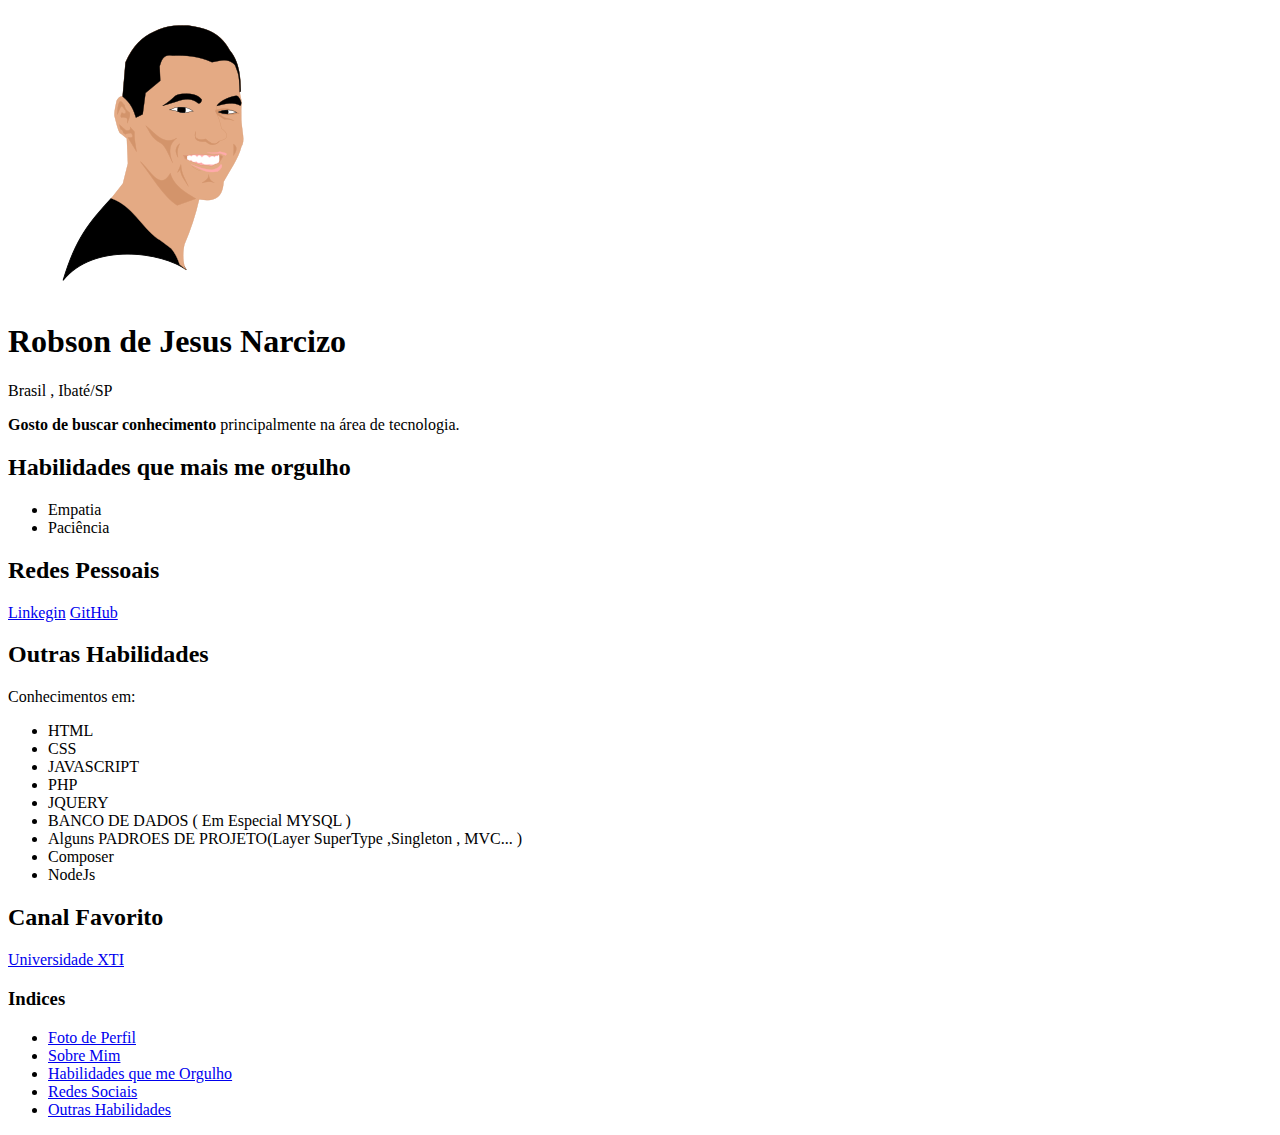
==== index.html @ ef617a59 "Implementação Tag Enfase" ====
<!DOCTYPE html>
<html lang="pt-br">
<head>
    <meta charset="UTF-8">
    <meta http-equiv="X-UA-Compatible" content="IE=edge">
    <meta name="viewport" content="width=device-width, initial-scale=1.0">
    <title>Robson Narcizo - Portifólio</title>
</head>
<body>
    <img src="rob.png" alt="Acreditem, esse sou eu" width="290px" id="perfil-photo" />
    <h1>Robson de Jesus Narcizo</h1>
    <p>Brasil , Ibaté/SP</p>
    <p id="description"><strong>Gosto de buscar conhecimento</strong> principalmente na área de tecnologia.</p>
    <h2 id="skils-guys">Habilidades que mais me orgulho</h2>
    <ul>
        <li>Empatia</li>
        <li>Paciência</li>
    </ul>

    <h2 id="social-media">Redes Pessoais</h2>
    <a href="https://www.linkedin.com/in/robson-narcizo-7123a220a/" title="Meu Likegin">Linkegin</a>
    <a href="https://github.com/robtrybe" title="Meu GitHub">GitHub</a>

    <h2 id="skils-anothers">Outras Habilidades</h2>
    <p>Conhecimentos em:</p>
    <ul>
        <li>HTML</li>
        <li>CSS</li>
        <li>JAVASCRIPT</li>
        <li>PHP</li>
        <li>JQUERY</li>
        <li>BANCO DE DADOS ( Em Especial MYSQL )</li>
        <li>Alguns PADROES DE PROJETO(Layer SuperType ,Singleton , MVC... )</li>
        <li>Composer</li>
        <li>NodeJs</li>
    </ul>
    <h2>Canal Favorito</h2>
    <a href="https://www.youtube.com/watch?v=VtJuifD4dSE&list=PLxQNfKs8YwvEk85FbeXxDnFecAntIQdRf" target="_blank">Universidade XTI</a>
    <h3>Indices</h3>
    <ul>
        <li><a href="#perfil-photo">Foto de Perfil</a></li>
        <li><a href="#description">Sobre Mim</a></li>
        <li><a href="#skils-guys">Habilidades que me Orgulho</a></li>
        <li><a href="#social-media">Redes Sociais</a></li>
        <li><a href="#skils-anothers">Outras Habilidades</a></li>
    </ul>
</body>
</html>
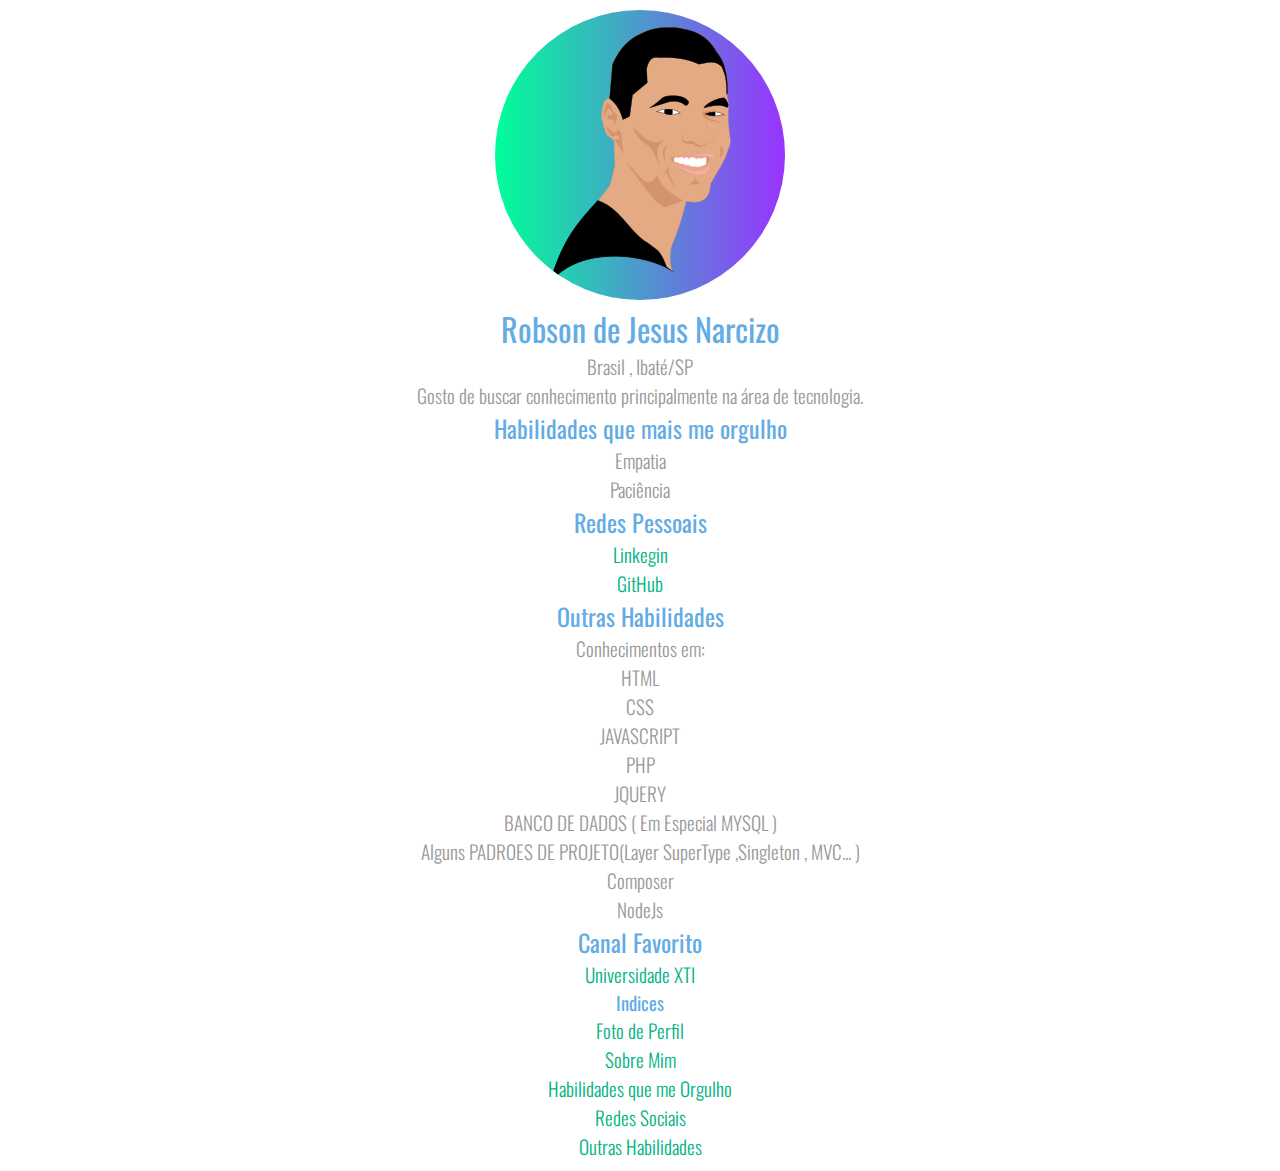
==== commit efbcb7c6: "Estilizando Portifólio" ====
--- a/index.html
+++ b/index.html
@@ -4,24 +4,30 @@
     <meta charset="UTF-8">
     <meta http-equiv="X-UA-Compatible" content="IE=edge">
     <meta name="viewport" content="width=device-width, initial-scale=1.0">
+    <link rel="preconnect" href="https://fonts.googleapis.com">
+    <link rel="preconnect" href="https://fonts.gstatic.com" crossorigin>
+    <link href="https://fonts.googleapis.com/css2?family=Oswald:wght@200;300;400;500;600;700&display=swap" rel="stylesheet">
     <title>Robson Narcizo - Portifólio</title>
+    <link rel="stylesheet" href="style.css" />
 </head>
 <body>
     <img src="rob.png" alt="Acreditem, esse sou eu" width="290px" id="perfil-photo" />
-    <h1>Robson de Jesus Narcizo</h1>
+    <h1 class="title">Robson de Jesus Narcizo</h1>
     <p>Brasil , Ibaté/SP</p>
     <p id="description"><strong>Gosto de buscar conhecimento</strong> principalmente na área de tecnologia.</p>
-    <h2 id="skils-guys">Habilidades que mais me orgulho</h2>
+    <h2 id="skils-guys" class="sub-title">Habilidades que mais me orgulho</h2>
     <ul>
         <li>Empatia</li>
         <li>Paciência</li>
     </ul>
 
-    <h2 id="social-media">Redes Pessoais</h2>
-    <a href="https://www.linkedin.com/in/robson-narcizo-7123a220a/" title="Meu Likegin">Linkegin</a>
-    <a href="https://github.com/robtrybe" title="Meu GitHub">GitHub</a>
+    <h2 id="social-media" class="sub-title">Redes Pessoais</h2>
+    <ul>
+        <li><a href="https://www.linkedin.com/in/robson-narcizo-7123a220a/" title="Meu Likegin">Linkegin</a></li>
+        <li><a href="https://github.com/robtrybe" title="Meu GitHub">GitHub</a></li>
+    </ul>
 
-    <h2 id="skils-anothers">Outras Habilidades</h2>
+    <h2 id="skils-anothers" class="sub-title">Outras Habilidades</h2>
     <p>Conhecimentos em:</p>
     <ul>
         <li>HTML</li>
@@ -34,9 +40,9 @@
         <li>Composer</li>
         <li>NodeJs</li>
     </ul>
-    <h2>Canal Favorito</h2>
+    <h2 class="sub-title">Canal Favorito</h2>
     <a href="https://www.youtube.com/watch?v=VtJuifD4dSE&list=PLxQNfKs8YwvEk85FbeXxDnFecAntIQdRf" target="_blank">Universidade XTI</a>
-    <h3>Indices</h3>
+    <h3 class="sub-title">Indices</h3>
     <ul>
         <li><a href="#perfil-photo">Foto de Perfil</a></li>
         <li><a href="#description">Sobre Mim</a></li>
--- a/style.css
+++ b/style.css
@@ -0,0 +1,41 @@
+*{
+    font-family: 'Oswald','snas-serif';
+    font-weight:300;
+    color:#999;
+    padding:0;
+    margin:0;
+    box-sizing: border-box;
+    text-align: center;
+}
+body{
+    padding:10px;
+}
+
+img{
+    margin:0 auto;
+    border-radius: 50%;
+    background-image: linear-gradient(to right,#00ff99,#9933ff);
+}
+
+.title,.sub-title{
+    font-weight: 400;
+    /* #9933ff   #63ace5*/
+    color:#63ace5 ;
+}
+
+p,li,a{
+    font-size: 1.2em;
+}
+
+a{
+    color:#00b386;
+    text-decoration: none;
+}
+
+a:hover{
+    text-decoration: underline;
+}
+
+li a{
+    font-size:1.0em;
+}
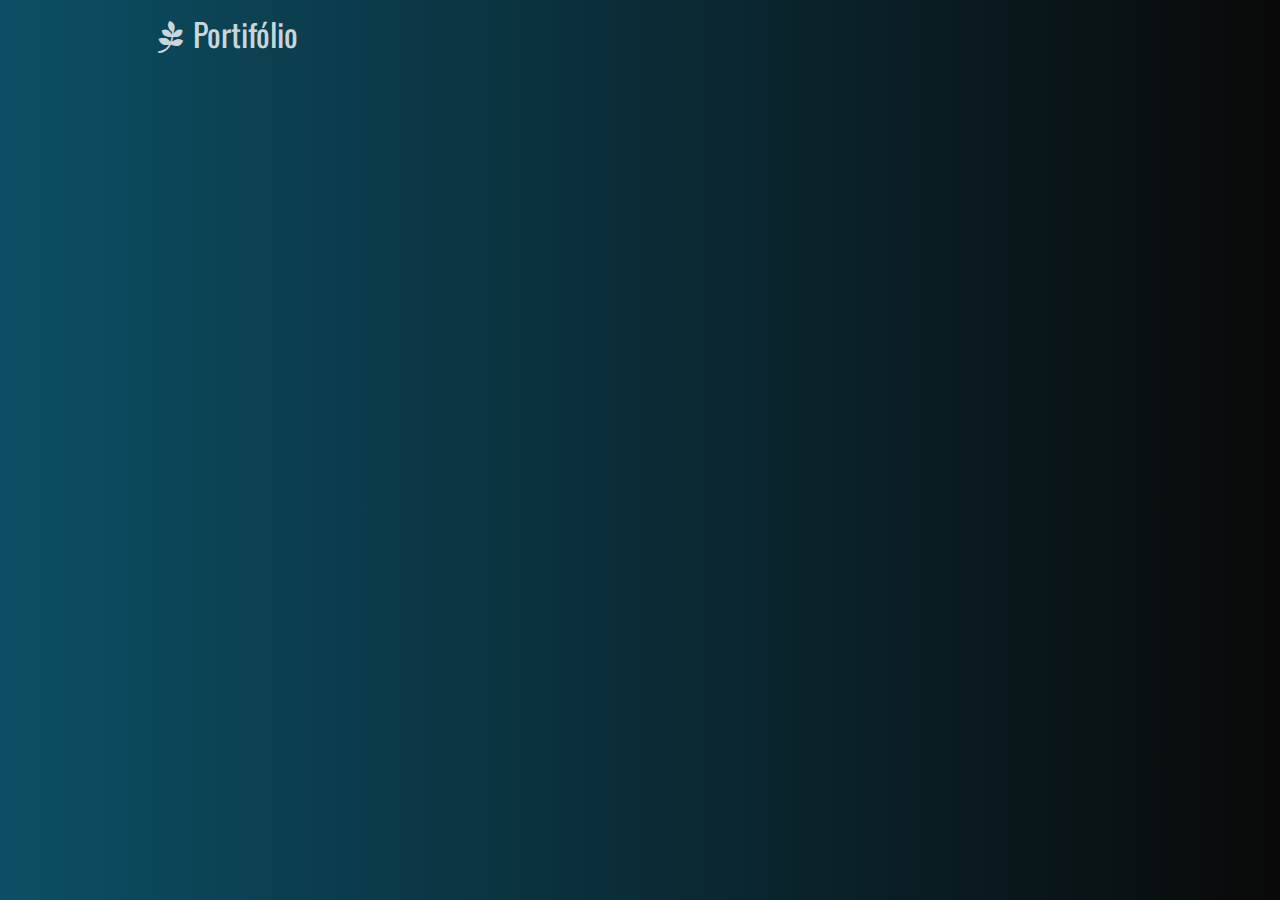
==== commit 56a87c1e: "Mudança Portifólio" ====
--- a/index.html
+++ b/index.html
@@ -6,49 +6,35 @@
     <meta name="viewport" content="width=device-width, initial-scale=1.0">
     <link rel="preconnect" href="https://fonts.googleapis.com">
     <link rel="preconnect" href="https://fonts.gstatic.com" crossorigin>
-    <link href="https://fonts.googleapis.com/css2?family=Oswald:wght@200;300;400;500;600;700&display=swap" rel="stylesheet">
-    <title>Robson Narcizo - Portifólio</title>
-    <link rel="stylesheet" href="style.css" />
+    <link href="https://fonts.googleapis.com/css2?family=Oswald:wght@200;300;400;500;600;700&display=swap" rel="stylesheet">   
+    <link rel="stylesheet" href="assets/css/fontello.css" /> 
+    <link rel="stylesheet" href="assets/css/index.css" />
+    <title>Portifólio - Robson de Jesus Narcizo</title>
 </head>
 <body>
-    <img src="rob.png" alt="Acreditem, esse sou eu" width="290px" id="perfil-photo" />
-    <h1 class="title">Robson de Jesus Narcizo</h1>
-    <p>Brasil , Ibaté/SP</p>
-    <p id="description"><strong>Gosto de buscar conhecimento</strong> principalmente na área de tecnologia.</p>
-    <h2 id="skils-guys" class="sub-title">Habilidades que mais me orgulho</h2>
-    <ul>
-        <li>Empatia</li>
-        <li>Paciência</li>
-    </ul>
-
-    <h2 id="social-media" class="sub-title">Redes Pessoais</h2>
-    <ul>
-        <li><a href="https://www.linkedin.com/in/robson-narcizo-7123a220a/" title="Meu Likegin">Linkegin</a></li>
-        <li><a href="https://github.com/robtrybe" title="Meu GitHub">GitHub</a></li>
-    </ul>
-
-    <h2 id="skils-anothers" class="sub-title">Outras Habilidades</h2>
-    <p>Conhecimentos em:</p>
-    <ul>
-        <li>HTML</li>
-        <li>CSS</li>
-        <li>JAVASCRIPT</li>
-        <li>PHP</li>
-        <li>JQUERY</li>
-        <li>BANCO DE DADOS ( Em Especial MYSQL )</li>
-        <li>Alguns PADROES DE PROJETO(Layer SuperType ,Singleton , MVC... )</li>
-        <li>Composer</li>
-        <li>NodeJs</li>
-    </ul>
-    <h2 class="sub-title">Canal Favorito</h2>
-    <a href="https://www.youtube.com/watch?v=VtJuifD4dSE&list=PLxQNfKs8YwvEk85FbeXxDnFecAntIQdRf" target="_blank">Universidade XTI</a>
-    <h3 class="sub-title">Indices</h3>
-    <ul>
-        <li><a href="#perfil-photo">Foto de Perfil</a></li>
-        <li><a href="#description">Sobre Mim</a></li>
-        <li><a href="#skils-guys">Habilidades que me Orgulho</a></li>
-        <li><a href="#social-media">Redes Sociais</a></li>
-        <li><a href="#skils-anothers">Outras Habilidades</a></li>
-    </ul>
+    <main>
+        <div class="container-menu content">
+            <span class="icon-page">Portifólio</span>
+            <audio controls id="audio" preload="metadata">
+                <source src="assets/media/path-to-glory.mp3" type="audio/mpeg">
+            </audio>
+        </div>
+        <div class="circles">
+            <div></div>
+            <div></div>
+            <div class="link" ><a href="https://github.com/robtrybe" class="icon-github" target="_blank"></a></div>
+            <div></div>
+            <div class="link" ><a href="portifolio.html" class="icon-user-add" target="_blank"></a></div>
+            <div></div>
+            <div></div>
+            <div class="link"><a href="https://www.linkedin.com/in/robson-narcizo-7123a220a/" class="icon-linkedin" target="_blank"></a></div>
+            <div></div>
+            <div></div>
+            <div></div>
+            <div></div>
+            <div></div>
+            <div></div>
+        </div>
+    </main>
 </body>
 </html>--- a/assets/css/fontello.css
+++ b/assets/css/fontello.css
@@ -0,0 +1,62 @@
+@font-face {
+  font-family: 'fontello';
+  src: url('../font/fontello.eot?79266834');
+  src: url('../font/fontello.eot?79266834#iefix') format('embedded-opentype'),
+       url('../font/fontello.woff2?79266834') format('woff2'),
+       url('../font/fontello.woff?79266834') format('woff'),
+       url('../font/fontello.ttf?79266834') format('truetype'),
+       url('../font/fontello.svg?79266834#fontello') format('svg');
+  font-weight: normal;
+  font-style: normal;
+}
+/* Chrome hack: SVG is rendered more smooth in Windozze. 100% magic, uncomment if you need it. */
+/* Note, that will break hinting! In other OS-es font will be not as sharp as it could be */
+/*
+@media screen and (-webkit-min-device-pixel-ratio:0) {
+  @font-face {
+    font-family: 'fontello';
+    src: url('../font/fontello.svg?79266834#fontello') format('svg');
+  }
+}
+*/
+[class^="icon-"]:before, [class*=" icon-"]:before {
+  font-family: "fontello";
+  font-style: normal;
+  font-weight: normal;
+  speak: never;
+
+  display: inline-block;
+  text-decoration: inherit;
+  width: 1em;
+  margin-right: .2em;
+  text-align: center;
+  /* opacity: .8; */
+
+  /* For safety - reset parent styles, that can break glyph codes*/
+  font-variant: normal;
+  text-transform: none;
+
+  /* fix buttons height, for twitter bootstrap */
+  line-height: 1em;
+
+  /* Animation center compensation - margins should be symmetric */
+  /* remove if not needed */
+  margin-left: .2em;
+
+  /* you can be more comfortable with increased icons size */
+  /* font-size: 120%; */
+
+  /* Font smoothing. That was taken from TWBS */
+  -webkit-font-smoothing: antialiased;
+  -moz-osx-font-smoothing: grayscale;
+
+  /* Uncomment for 3D effect */
+  /* text-shadow: 1px 1px 1px rgba(127, 127, 127, 0.3); */
+}
+
+.icon-user-add:before { content: '\e800'; } /* '' */
+.icon-volume-up:before { content: '\e801'; } /* '' */
+.icon-volume-off:before { content: '\e802'; } /* '' */
+.icon-github:before { content: '\f09b'; } /* '' */
+.icon-linkedin:before { content: '\f0e1'; } /* '' */
+.icon-page:before { content: '\f18c'; } /* '' */
--- a/assets/css/index.css
+++ b/assets/css/index.css
@@ -0,0 +1,179 @@
+*{
+    padding:0;
+    margin:0;
+    box-sizing:border-box;
+    font-family: 'Oswald','sans-serif';
+}
+
+main{
+    position:relative;
+    background-image: linear-gradient(to right,#0c4f64,rgb(9, 9, 9));
+    width:100%;
+    height:100vh;
+    transition: all .5 linear;
+}
+
+.circles{
+    position:absolute;
+    top:0;
+    left:0;
+    width:100%;
+    height:100%;
+    overflow: hidden;
+}
+
+.circles div{
+    position: absolute;
+    left:10px;
+    width:30px;
+    height:30px;
+    animation:float 30s linear infinite; 
+    background-color: rgba(255,255,255,0.2);
+    bottom:-150px;
+    display: flex;
+    justify-content: center;
+    align-items: center;
+    overflow: hidden;
+}
+
+.circles div a[class^="icon-"]{
+    position: relative;
+    width:100%;
+    height: 100%;
+    text-decoration: none;
+    color:rgba(255,255,255,.3);
+}
+
+.circles div a[class^="icon-"]::before{
+    width:100%;
+    height:100%;
+    font-size: 40px;
+    display: flex;
+    justify-content: center;
+    align-items: center;
+    margin:0;
+}
+
+.circles div.link{
+    width:60px;
+    height:60px;
+    animation-delay: 5s;
+    animation-duration: 18s;
+    left:75%;
+}
+
+.circles div:nth-child(1){
+    left:5%;
+}
+
+.circles div:nth-child(2){
+    width:40px;
+    height:40px;
+    animation-delay: 3s;
+    left:8%;
+}
+
+.circles div:nth-child(3){
+    animation-delay: 13s;
+    left:75%;
+}
+
+.circles div:nth-child(4){
+    animation-delay: 7s;
+    left:30%;
+}
+
+.circles div:nth-child(5){
+    animation-delay: 10s;
+    left:8%;
+}
+
+.circles div:nth-child(6){
+    animation-delay: 13s;
+    left:85%;
+}
+
+.circles div:nth-child(7){
+    animation-delay: 13s;
+    left:55%;
+}
+
+.circles div:nth-child(8){
+    animation-delay: 18s;
+    left:20%;
+}
+
+.circles div:nth-child(9){
+    animation-delay: 15s;
+    left:70%;
+}
+.circles div:nth-child(10){
+    animation-delay: 4s;
+    left:60%;
+}
+
+.circles div:nth-child(11){
+    width:20px;
+    height:20px;
+    animation-delay: 4s;
+    left:6%;
+}
+
+.circles div:nth-child(12){
+    width:10px;
+    height:10px;
+    animation-delay: 8s;
+    left:40%;
+}
+
+.circles div:nth-child(13){
+    width:10px;
+    height:10px;
+    animation-delay: 4s;
+    left:75%;
+}
+
+.circles div:nth-child(14){
+    width:20px;
+    height:20px;
+    animation-delay: 4s;
+    left:80%;
+}
+
+audio{
+    display:none;
+}
+
+@keyframes float {
+    0%{
+        opacity:1;
+        transform:translateY(0) rotate(0deg);
+        border-radius:0;
+    }
+
+    100%{
+        opacity:0;
+        border-radius: 50%;
+        transform:translateY(-900px) rotate(720deg);
+    }
+}
+
+.container-menu span{
+    font-size: 2em;
+    color:rgba(255,255,255,.8);
+    display:inline-block;
+    padding:10px 20px;
+
+}
+
+.container-menu .icon-volume-off{
+    float:right;
+    cursor:  pointer !important;
+    display:none;
+}
+
+.content{
+    max-width: 1024px;
+    width:100%;
+    margin:0 auto;
+}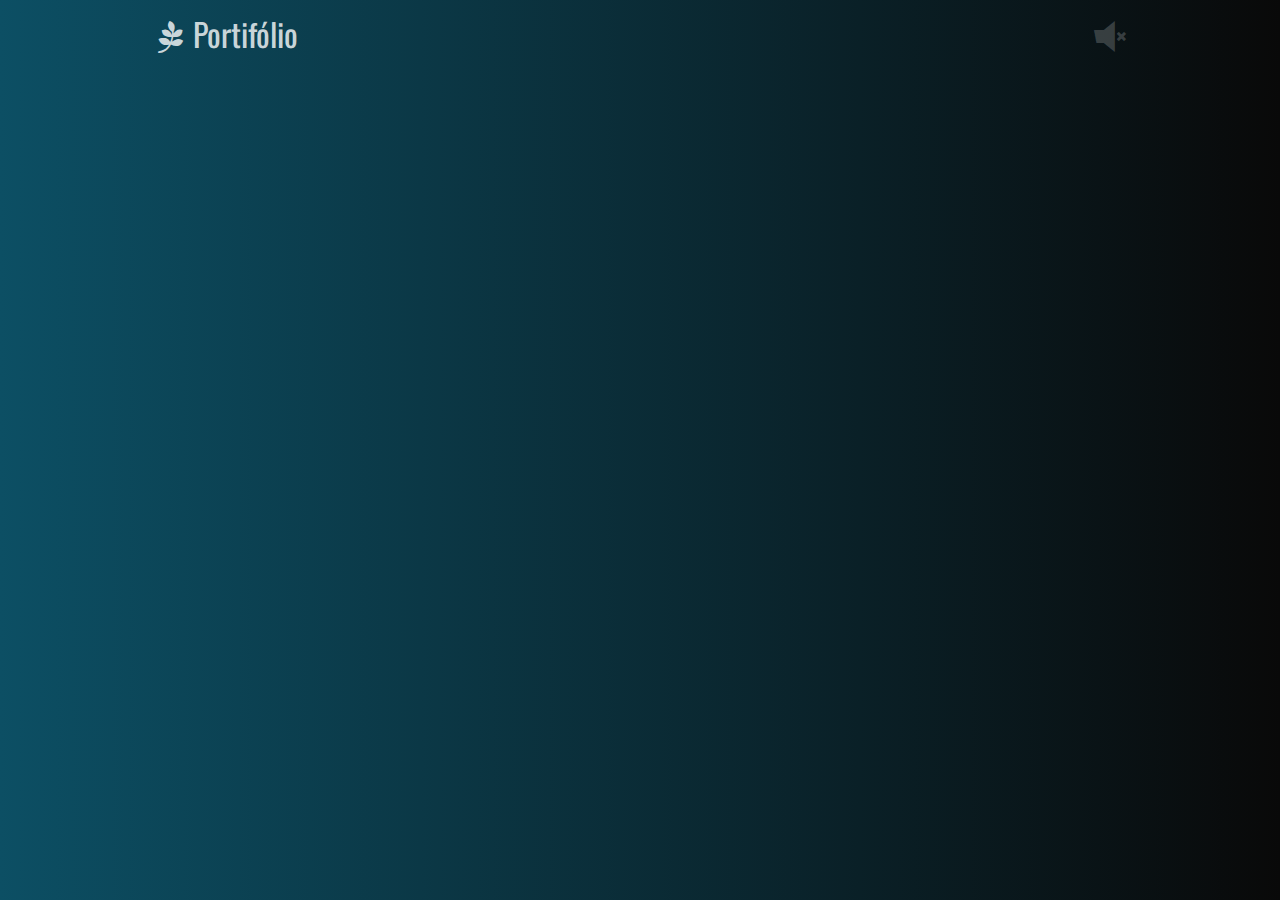
==== commit 680337b4: "Verificação" ====
--- a/index.html
+++ b/index.html
@@ -15,10 +15,10 @@
     <main>
         <div class="container-menu content">
             <span class="icon-page">Portifólio</span>
-            <audio controls id="audio" preload="metadata">
-                <source src="assets/media/path-to-glory.mp3" type="audio/mpeg">
-            </audio>
+            <audio id="audio" src="assets/media/path-to-glory.mp3" muted autoplay="autoplay"></audio>
+            <span class="icon-volume-off" data-playing="false"></span>
         </div>
+        <audio src="assets/media/path-to-glory.mp3" muted id="audio"></audio>
         <div class="circles">
             <div></div>
             <div></div>
--- a/assets/css/index.css
+++ b/assets/css/index.css
@@ -53,6 +53,8 @@
     align-items: center;
     margin:0;
 }
+
+
 
 .circles div.link{
     width:60px;
@@ -168,12 +170,13 @@
 
 .container-menu .icon-volume-off{
     float:right;
-    cursor:  pointer !important;
-    display:none;
+    cursor:pointer !important;
+    color:rgba(255,255,255,.2);
 }
 
 .content{
     max-width: 1024px;
     width:100%;
     margin:0 auto;
-}+}
+p{}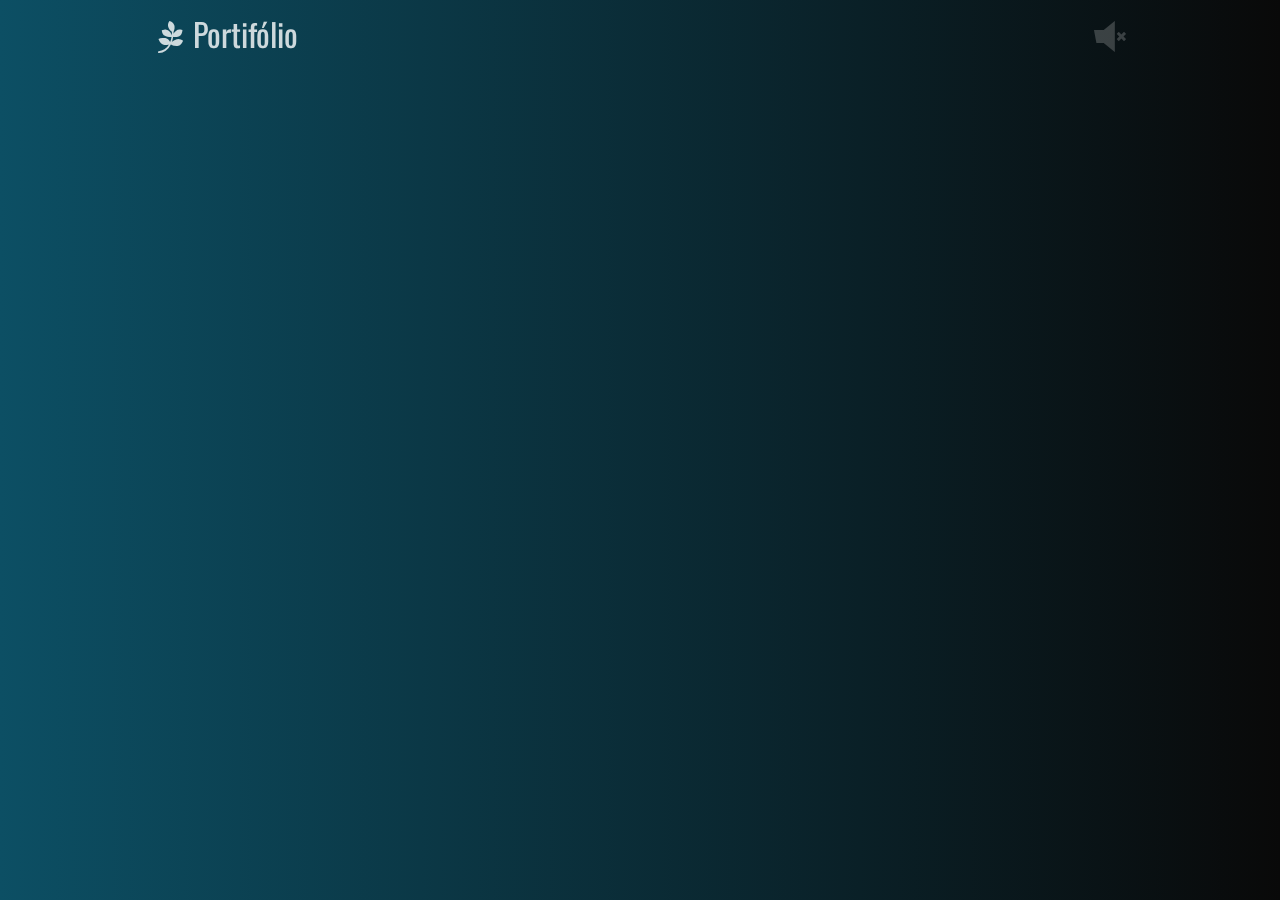
==== commit 0bc27b1d: "Inclusao de Audio" ====
--- a/index.html
+++ b/index.html
@@ -1,24 +1,51 @@
 <!DOCTYPE html>
 <html lang="pt-br">
-<head>
+    <head>
+    <title>Portifólio - Robson de Jesus Narcizo</title>
     <meta charset="UTF-8">
     <meta http-equiv="X-UA-Compatible" content="IE=edge">
     <meta name="viewport" content="width=device-width, initial-scale=1.0">
+    <link rel="icon" href="assets/images/favicon.ico"/>
     <link rel="preconnect" href="https://fonts.googleapis.com">
     <link rel="preconnect" href="https://fonts.gstatic.com" crossorigin>
     <link href="https://fonts.googleapis.com/css2?family=Oswald:wght@200;300;400;500;600;700&display=swap" rel="stylesheet">   
     <link rel="stylesheet" href="assets/css/fontello.css" /> 
     <link rel="stylesheet" href="assets/css/index.css" />
-    <title>Portifólio - Robson de Jesus Narcizo</title>
+    <script>
+        window.addEventListener('load',()=>{
+            const audio  = new Audio('assets/media/path-to-glory.mp3')
+            audio.addEventListener('ended',(e)=>{
+                e.target.play()
+            })
+
+            audio.volume = 0.5
+
+            const audioButton = document.querySelector('.icon-volume-off')
+            audioButton.addEventListener('click',function(e){
+                const audBtn = e.target
+
+                if(audio.paused || audio.muted ){
+                    audio.muted = false
+                    audio.play()
+                    e.target.className = 'icon-volume-up'
+                }else{
+                    audio.muted = true
+                    e.target.className = 'icon-volume-off'
+                }
+           },false)
+        })
+    </script>
 </head>
 <body>
     <main>
         <div class="container-menu content">
             <span class="icon-page">Portifólio</span>
-            <audio id="audio" src="assets/media/path-to-glory.mp3" muted autoplay="autoplay"></audio>
-            <span class="icon-volume-off" data-playing="false"></span>
+            <audio id="audio" controls autoplay="false" loop >
+                <source src="assets/media/path-to-glory.mp3" type="audio/mpeg" >
+                <p>Your browser does not support HTML5 audio, but you can still</p>
+            </audio>
+            <span class="icon-volume-off" ></span>
         </div>
-        <audio src="assets/media/path-to-glory.mp3" muted id="audio"></audio>
         <div class="circles">
             <div></div>
             <div></div>
--- a/assets/css/index.css
+++ b/assets/css/index.css
@@ -11,6 +11,10 @@
     width:100%;
     height:100vh;
     transition: all .5 linear;
+}
+
+audio{
+    display:none;
 }
 
 .circles{
@@ -27,7 +31,7 @@
     left:10px;
     width:30px;
     height:30px;
-    animation:float 30s linear infinite; 
+    animation:skin 30s linear infinite; 
     background-color: rgba(255,255,255,0.2);
     bottom:-150px;
     display: flex;
@@ -53,8 +57,6 @@
     align-items: center;
     margin:0;
 }
-
-
 
 .circles div.link{
     width:60px;
@@ -142,11 +144,8 @@
     left:80%;
 }
 
-audio{
-    display:none;
-}
 
-@keyframes float {
+@keyframes skin {
     0%{
         opacity:1;
         transform:translateY(0) rotate(0deg);
@@ -160,15 +159,22 @@
     }
 }
 
+.container-menu{
+    position: fixed;
+    top:0;
+    left:50%;
+    transform: translateX(-50%);
+    z-index: 999;
+}
 .container-menu span{
     font-size: 2em;
     color:rgba(255,255,255,.8);
     display:inline-block;
     padding:10px 20px;
-
+    z-index:999;
 }
 
-.container-menu .icon-volume-off{
+.container-menu .icon-volume-off,.container-menu .icon-volume-up{
     float:right;
     cursor:pointer !important;
     color:rgba(255,255,255,.2);
